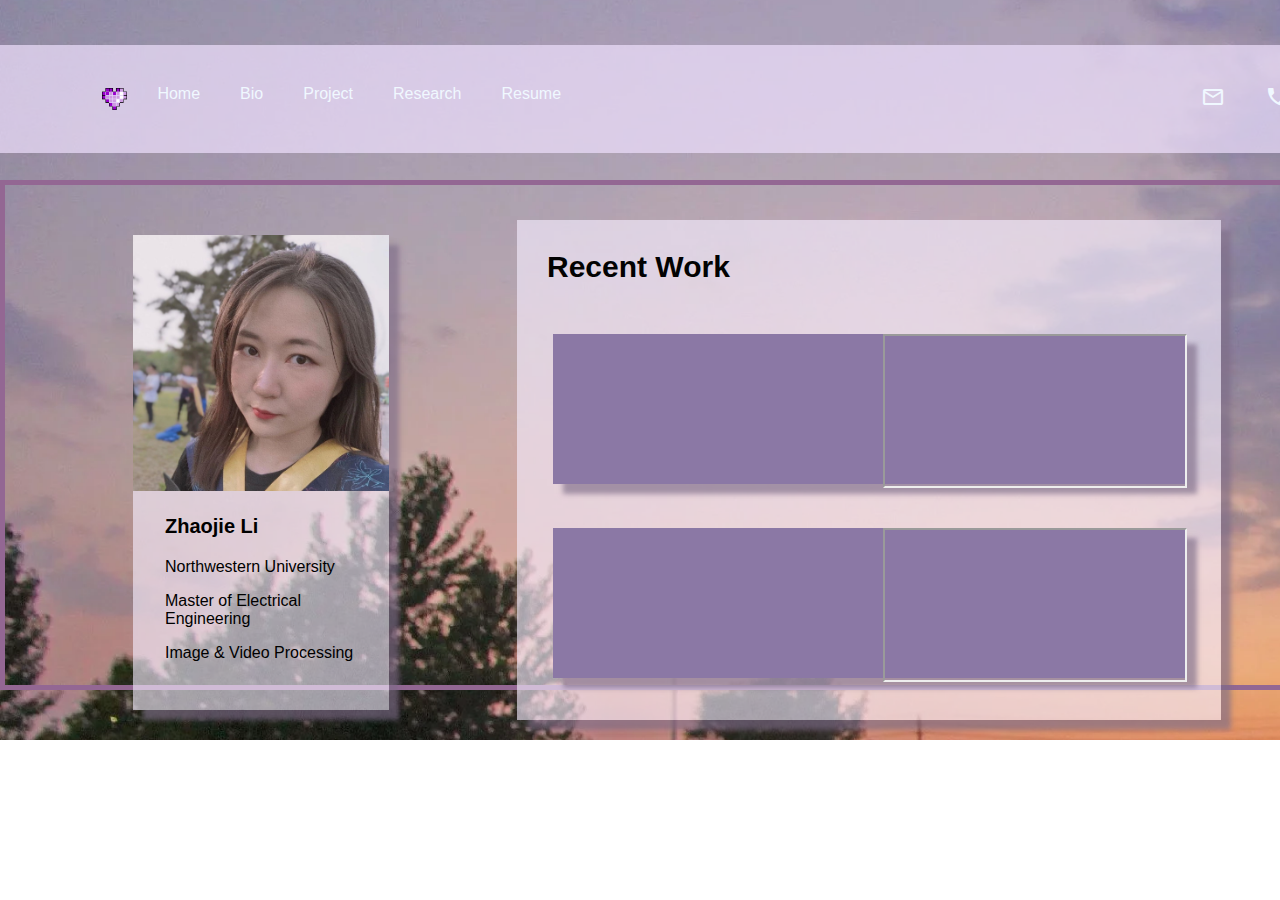
==== index.html @ 1bb9117f "update" ====
<!-- https://strawberrrries-syl.github.io/  link of the webpage -->
<!-- This is the landing page -->
<!DOCTYPE html>
<html>
    <head>
        <title>Say hi to Sylvia!</title>
        <link rel="icon" type="image/x-icon" href="/imgs/logo.png">
        <link rel="stylesheet" type="text/css" href="landding.css"/>
        <link href="https://fonts.googleapis.com/icon?family=Material+Icons"
      rel="stylesheet">
    </head>

    <body>
        <header>
            <img class="logo" src="imgs/logo.png" alt="logo pictre">
                <nav class="navbar">
                    <ul class="navbar-nav">
                        <li class="nav-item">
                            <a href="#" class="nav-link">
                                Home
                            </a>
                        </li>
                        <li class="nav-item">
                            <a href="#" class="nav-link">
                                Bio
                            </a>
                        </li>
                        <li class="nav-item">
                            <a href="#" class="nav-link">
                                Project
                            </a>
                        </li>
                        <li class="nav-item">
                            <a href="#" class="nav-link">
                                Research
                            </a>
                        </li>
                        <li class="nav-item">
                            <a href="#" class="nav-link">
                                Resume
                            </a>
                        </li>

                        <li class="nav-item" id="email">
                            <a href="#" class="nav-link">
                                <span class="material-icons">
                                    mail_outline
                                </span>
                            </a>
                        </li>
                        <li class="nav-item" id="phone">
                            <a href="#" class="nav-link">
                                <span class="material-icons">
                                    call
                                </span>
                            </a>
                        </li>

                        

                        
                            
                    </ul>
                </nav>
        </header>

        <div id="background" class="body-part">
            <!-- <img src="imgs/psc.png" alt="Picture of Zhaojie. Also as background."> -->
            <div class="profile">
                <img id="Avatar" src="imgs/icon.jpg" alt="Avatar">
                <p id="myname">Zhaojie Li</p>
                
                <p>Northwestern University</p>

                <p>Master of Electrical Engineering</p>

                <p>Image & Video Processing </p>

            </div>

            <div class="projects">
                <p id="recent-work"> Recent Work</p>
                <div class="project-detail" >
                    <iframe id="scene" src="https://youtube.com/embed/lkOVh8aoswA?autoplay=1&mute=1&playlist=lkOVh8aoswA&loop=1"></iframe>   
                </div>
                <div class="project-detail" >
                    <iframe id="feedthem" src="https://youtube.com/embed/MDSD5eZbXlM?autoplay=1&mute=1&playlist=MDSD5eZbXlM&loop=1"></iframe>   
                </div>
                
            </div>

            
            
        </div>
        
        <!-- <footer id="footer-area">
        </footer> -->
    </body>
</html>
---- landding.css ----
body {
    border:0ch;
    margin:0px;
    width :100%;
    height : 740px;
    background-image: url("imgs/sky.png");
    background-size:cover;
    background-position: 0%;
    background-repeat: no-repeat;
}

header{
    display: flex;
    /* justify-content: space-between; */
    align-items: center;
    padding:30px 8%;
    position: absolute;
    top: 5%;
    width : 100%;
    /* height: 10%; */
    /* border: 5px solid black; */
    background-color: rgba(239, 225, 254, 0.696);
    align-self: center;
}

.logo {
    width:25px;
    cursor: pointer;
}
/* nav part */
.navbar {
    margin:0%;
    border:0;
    padding:0;
    width:30%;
}

.navbar-nav {
    list-style: none;
    padding:10px;
    margin:0;
    display: flex;
    font-size:30px;
    font-family: sans-serif;
}

.navbar-nav li {
   display: inline-block;
   padding:0px 20px;
}

.navbar-nav li a{
    transition: all 0.3s ease 0s;
}
.navbar-nav li a:hover{
    color:antiquewhite;
}

li, a, button {
    font-family: sans-serif;
    font-weight: 500;
    font-size: 16px;
    color:aliceblue;
    text-decoration: none;
}

#email {
    margin-left: 600px;
}


#background {
    top:20%;
    width : 100%;
    height: 500px;
    margin: 0%;
    border: 5px solid rgb(147, 103, 147);
    padding:0cm;
    /* background-color: #817a95; */
    display: block;
    position: absolute;
    
}

#backgroud.img{
    width:40%;
}


#footer-area {
    background-color: black;
    height: 100px;
    width:100%;
    bottom: 0;
    position: absolute;
}

/* profile part */
.profile {
    top:10%;
    margin:0%;
    padding:0;
    left:10%;
    width:20%;
    height:95%;
    display: inline-block;
    position: absolute;
    background-color:  rgba(245, 238, 255, 0.622);;
    box-shadow: 10px 10px 5px rgba(124, 108, 136, 0.642);
    
}

.profile p {
    font-family: sans-serif;
    margin-left:2rem;
    
}

#myname {
    font-weight: bolder;
    font-size: 20px;
}

#Avatar {
    border-radius: 0%;
    width:100%;
    margin: auto;
}

.projects {
    /* background-color: rgb(74, 184, 147); */
    margin:0%;
    right: 5%;
    top:7%;
    bottom: 5%;
    padding:0;
    width:55%;
    height:100%;
    display: inline-block;
    position: absolute;
    background-color:  rgba(245, 238, 255, 0.622);
    box-shadow: 10px 10px 5px rgba(124, 108, 136, 0.642);
    align-items: center;
    font-family: sans-serif;
}

#recent-work {
    margin-left: 30px;
    font-size: 30px;
    font-weight:700;
    color: rgb(2, 2, 2);
}
.project-detail {
    /* border: 5px solid rgb(43, 136, 130); */
    /* position: absolute; */
    display: inline-block;
    width: 90%;
    height:30%;
    margin: 20px;
    margin-left: 36px;
    background-color:  rgb(139, 120, 165);
    box-shadow: 10px 10px 5px rgba(124, 108, 136, 0.642);
    
}

#scene {
    float:right;
}

#feedthem {
    float:right;
}
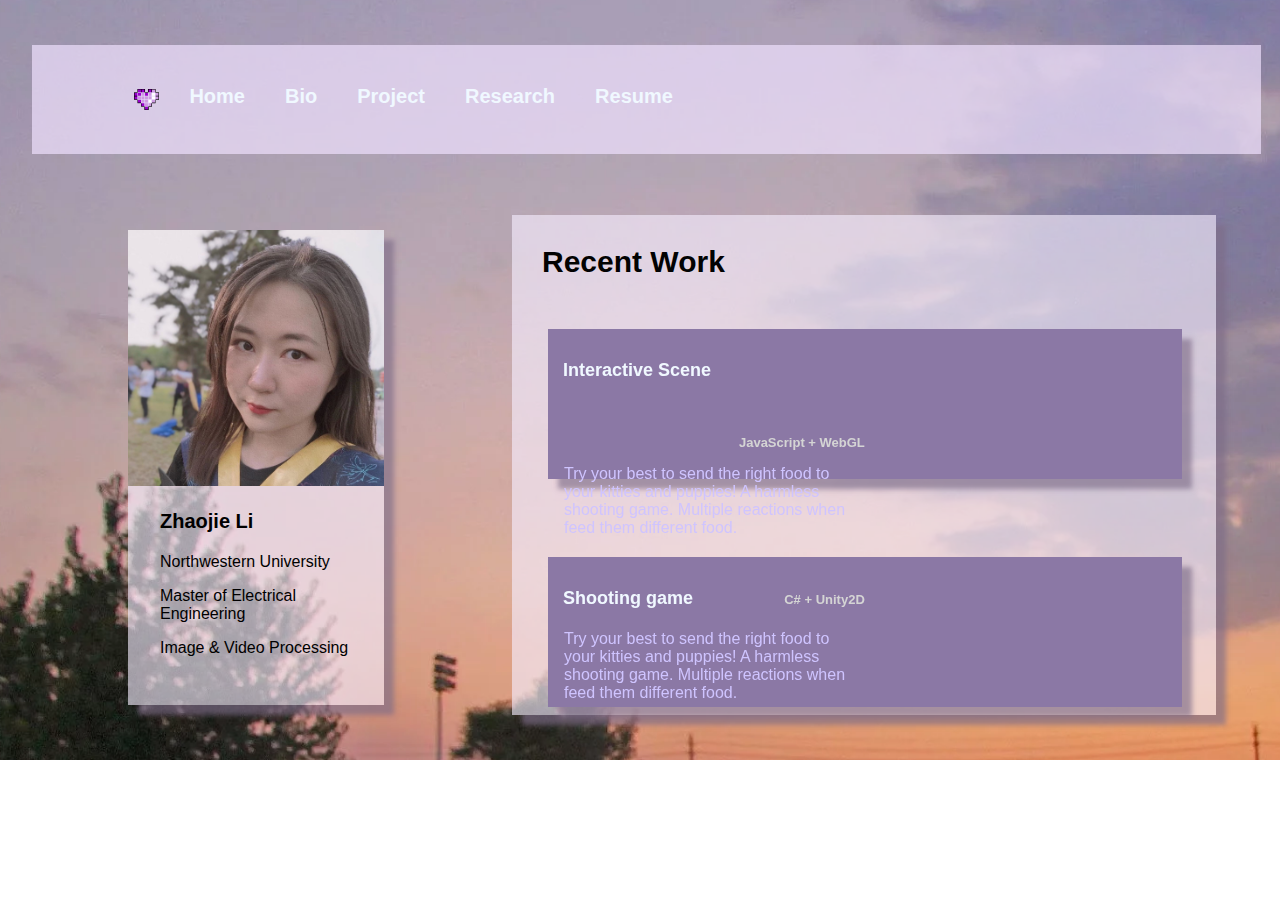
==== commit fb7da61b: "added 351" ====
--- a/index.html
+++ b/index.html
@@ -3,7 +3,7 @@
 <!DOCTYPE html>
 <html>
     <head>
-        <title>Say hi to Sylvia!</title>
+        <title>Say hi to Zhaojie!</title>
         <link rel="icon" type="image/x-icon" href="/imgs/logo.png">
         <link rel="stylesheet" type="text/css" href="landding.css"/>
         <link href="https://fonts.googleapis.com/icon?family=Material+Icons"
@@ -36,7 +36,7 @@
                             </a>
                         </li>
                         <li class="nav-item">
-                            <a href="#" class="nav-link">
+                            <a href="https://drive.google.com/file/d/1NRv2Hj88MzNMOawra2oHtrJlwDwPxV1k/view?usp=sharing" class="nav-link">
                                 Resume
                             </a>
                         </li>
@@ -65,7 +65,6 @@
         </header>
 
         <div id="background" class="body-part">
-            <!-- <img src="imgs/psc.png" alt="Picture of Zhaojie. Also as background."> -->
             <div class="profile">
                 <img id="Avatar" src="imgs/icon.jpg" alt="Avatar">
                 <p id="myname">Zhaojie Li</p>
@@ -81,9 +80,30 @@
             <div class="projects">
                 <p id="recent-work"> Recent Work</p>
                 <div class="project-detail" >
+                    <div class="project-text"> 
+                        <p class="project-name">
+                            <a href="#">
+                                Interactive Scene
+                            </a>
+                            </p>
+                        
+                        <p class="project-techskill">JavaScript + WebGL</p>
+                        <p class="project-info">Try your best to send the right food to your kitties and puppies! A harmless shooting game. Multiple reactions when feed them different food.</p>
+                    </div>
                     <iframe id="scene" src="https://youtube.com/embed/lkOVh8aoswA?autoplay=1&mute=1&playlist=lkOVh8aoswA&loop=1"></iframe>   
                 </div>
                 <div class="project-detail" >
+                    <div class="project-text"> 
+                        <p class="project-name">
+                            <a href="#">
+                                Shooting game
+                            </a>
+                        </p>
+                        
+                        <p class="project-techskill">C# + Unity2D</p>
+                        
+                        <p class="project-info">Try your best to send the right food to your kitties and puppies! A harmless shooting game. Multiple reactions when feed them different food.</p>
+                    </div>
                     <iframe id="feedthem" src="https://youtube.com/embed/MDSD5eZbXlM?autoplay=1&mute=1&playlist=MDSD5eZbXlM&loop=1"></iframe>   
                 </div>
                 
--- a/landding.css
+++ b/landding.css
@@ -2,7 +2,7 @@
     border:0ch;
     margin:0px;
     width :100%;
-    height : 740px;
+    height : 760px;
     background-image: url("imgs/sky.png");
     background-size:cover;
     background-position: 0%;
@@ -11,16 +11,15 @@
 
 header{
     display: flex;
-    /* justify-content: space-between; */
     align-items: center;
     padding:30px 8%;
     position: absolute;
     top: 5%;
-    width : 100%;
-    /* height: 10%; */
-    /* border: 5px solid black; */
+    width : 80%;
+    margin-left:2rem;
     background-color: rgba(239, 225, 254, 0.696);
     align-self: center;
+
 }
 
 .logo {
@@ -58,8 +57,8 @@
 
 li, a, button {
     font-family: sans-serif;
-    font-weight: 500;
-    font-size: 16px;
+    font-weight: 600;
+    font-size: 20px;
     color:aliceblue;
     text-decoration: none;
 }
@@ -74,7 +73,7 @@
     width : 100%;
     height: 500px;
     margin: 0%;
-    border: 5px solid rgb(147, 103, 147);
+    /* border: 5px solid rgb(147, 103, 147); */
     padding:0cm;
     /* background-color: #817a95; */
     display: block;
@@ -160,14 +159,74 @@
     margin-left: 36px;
     background-color:  rgb(139, 120, 165);
     box-shadow: 10px 10px 5px rgba(124, 108, 136, 0.642);
-    
-}
+}
+
+/* .project-detail p {
+    border: 0;
+    margin: 0;
+    padding:0;
+    display: inline-block;
+} */
 
 #scene {
     float:right;
+    display: inline;
+    border: 0;
+    
 }
 
 #feedthem {
     float:right;
-}
-
+    display: inline;
+    border: 0;
+
+    /* display: inline-block; */
+    /* margin-right:0; */
+}
+
+.project-text {
+    /* border:3px solit black; */
+    margin:0;
+    width:50%;
+    height:100%;
+    display: inline-block;
+}
+
+.project-name {
+    font-weight: bolder;
+    font-size: larger;
+    margin-left: 15px;
+    margin-top: 30px;
+    color: aliceblue;
+    float: left;
+    display: block;
+}
+
+.project-name a {
+    font-weight: bolder;
+    font-size: large;
+}
+
+.project-name a:hover {
+    background-color: rgb(134, 74, 190);
+    padding-left: 8px;
+    padding-right: 8px;
+}
+
+
+.project-techskill {
+    font-weight: bolder;
+    font-size: small;
+    color: rgb(212, 212, 212);
+    margin-left: 30px;
+    margin-top: 35px;
+    float: right;
+}
+
+.project-info {
+    margin-top: 2px;
+    margin-left: 1rem;
+    display: inline-block;
+    color: rgb(207, 196, 255);
+}
+
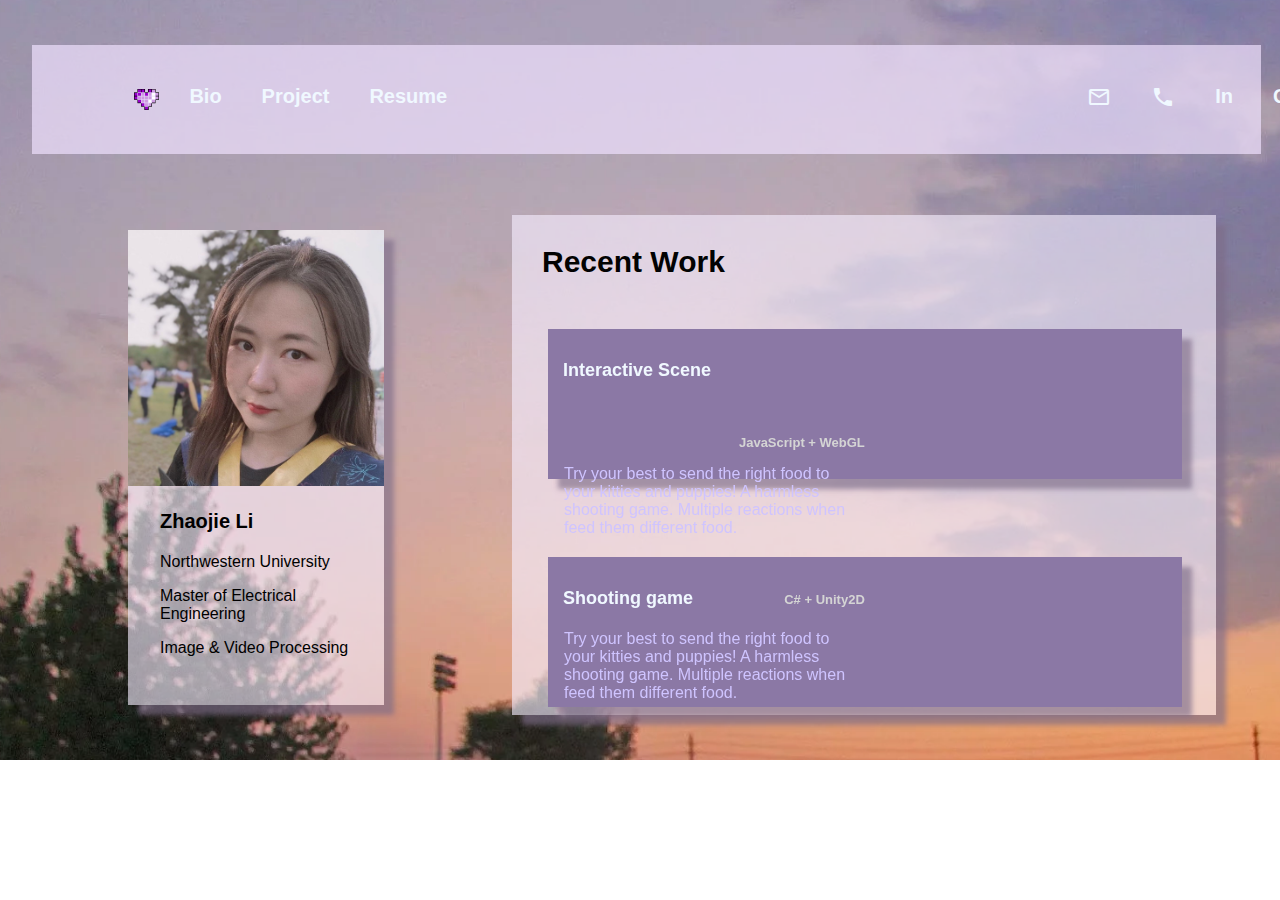
==== commit b17b93ef: "added contact links" ====
--- a/index.html
+++ b/index.html
@@ -12,14 +12,14 @@
 
     <body>
         <header>
-            <img class="logo" src="imgs/logo.png" alt="logo pictre">
+            <img class="logo" src="imgs/logo.png" alt="logo pictre" href="https://strawberrrries-syl.github.io/">
                 <nav class="navbar">
                     <ul class="navbar-nav">
-                        <li class="nav-item">
+                        <!-- <li class="nav-item">
                             <a href="#" class="nav-link">
                                 Home
                             </a>
-                        </li>
+                        </li> -->
                         <li class="nav-item">
                             <a href="#" class="nav-link">
                                 Bio
@@ -30,11 +30,11 @@
                                 Project
                             </a>
                         </li>
-                        <li class="nav-item">
+                        <!-- <li class="nav-item">
                             <a href="#" class="nav-link">
                                 Research
                             </a>
-                        </li>
+                        </li> -->
                         <li class="nav-item">
                             <a href="https://drive.google.com/file/d/1NRv2Hj88MzNMOawra2oHtrJlwDwPxV1k/view?usp=sharing" class="nav-link">
                                 Resume
@@ -42,24 +42,30 @@
                         </li>
 
                         <li class="nav-item" id="email">
-                            <a href="#" class="nav-link">
+                            <a href="mailto: zjlisylvia@gmail.com" class="nav-link" aria-labelledby="Send Email to Zhaojie">
                                 <span class="material-icons">
                                     mail_outline
                                 </span>
                             </a>
                         </li>
                         <li class="nav-item" id="phone">
-                            <a href="#" class="nav-link">
+                            <a class="nav-link" href="tel:7732731807" aria-labelledby="Call Zhaojie on 7732731807">
                                 <span class="material-icons">
-                                    call
+                                    call 
                                 </span>
                             </a>
                         </li>
+                        <li class="nav-item" id="linkedin">
+                            <a class="nav-link" href="https://www.linkedin.com/in/zhaojie-li-407892222/" aria-labelledby="Call Zhaojie on 7732731807">
+                                In
+                            </a>
+                        </li>
 
-                        
-
-                        
-                            
+                        <li class="nav-item" id="phone">
+                            <a class="nav-link" href="https://github.com/strawberrrries-Syl" aria-labelledby="Call Zhaojie on 7732731807">
+                                GitHub
+                            </a>
+                        </li>
                     </ul>
                 </nav>
         </header>
@@ -82,7 +88,7 @@
                 <div class="project-detail" >
                     <div class="project-text"> 
                         <p class="project-name">
-                            <a href="#">
+                            <a href="https://strawberrrries-syl.github.io/interactive_scene/">
                                 Interactive Scene
                             </a>
                             </p>
@@ -95,7 +101,7 @@
                 <div class="project-detail" >
                     <div class="project-text"> 
                         <p class="project-name">
-                            <a href="#">
+                            <a href="https://github.com/strawberrrries-Syl/2DGameEx6">
                                 Shooting game
                             </a>
                         </p>
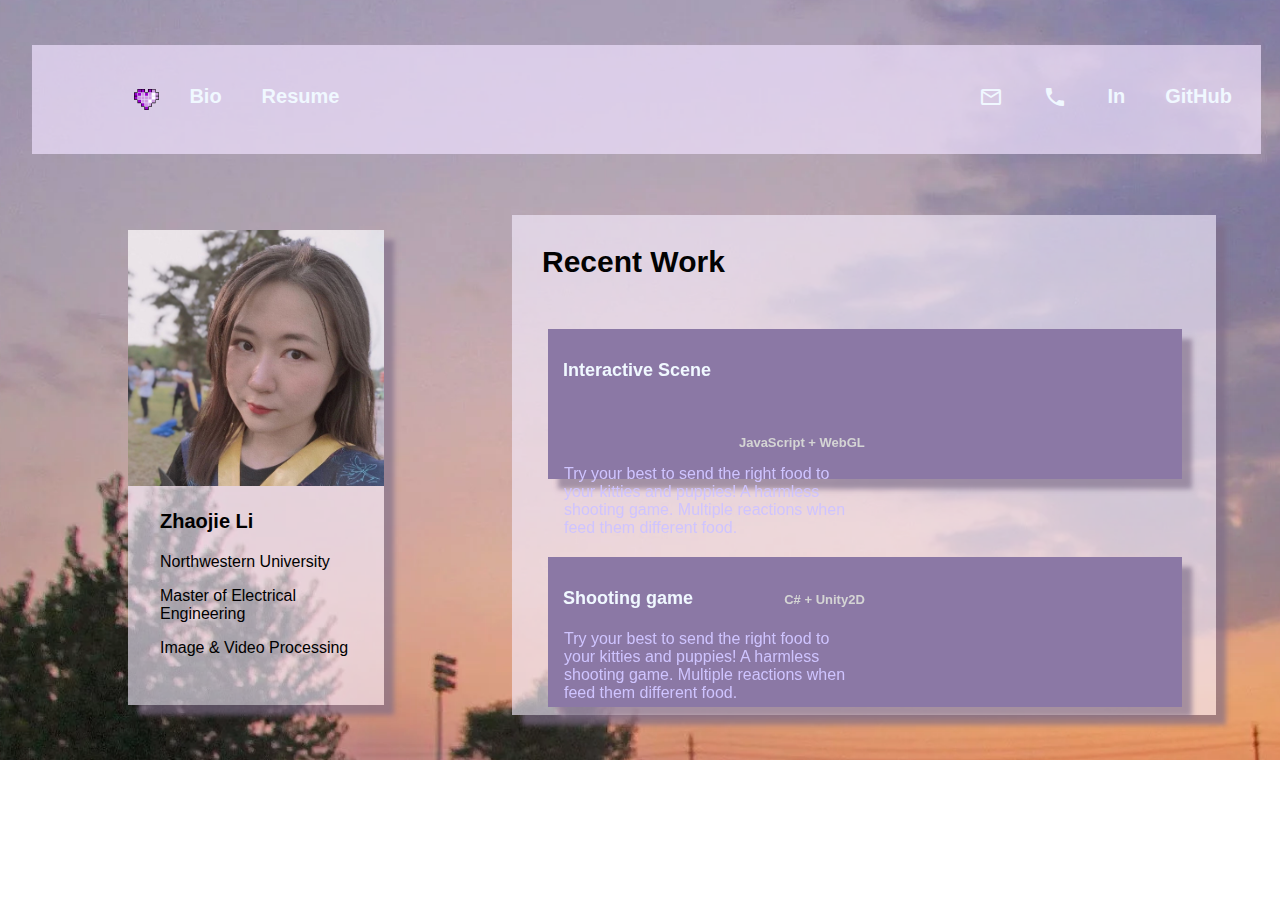
==== commit 42dfe8ab: "bio" ====
--- a/index.html
+++ b/index.html
@@ -21,15 +21,15 @@
                             </a>
                         </li> -->
                         <li class="nav-item">
-                            <a href="#" class="nav-link">
+                            <a href="https://strawberrrries-syl.github.io/bio.html" class="nav-link">
                                 Bio
                             </a>
                         </li>
-                        <li class="nav-item">
+                        <!-- <li class="nav-item">
                             <a href="#" class="nav-link">
                                 Project
                             </a>
-                        </li>
+                        </li> -->
                         <!-- <li class="nav-item">
                             <a href="#" class="nav-link">
                                 Research
--- a/landding.css
+++ b/landding.css
@@ -223,6 +223,7 @@
     float: right;
 }
 
+
 .project-info {
     margin-top: 2px;
     margin-left: 1rem;
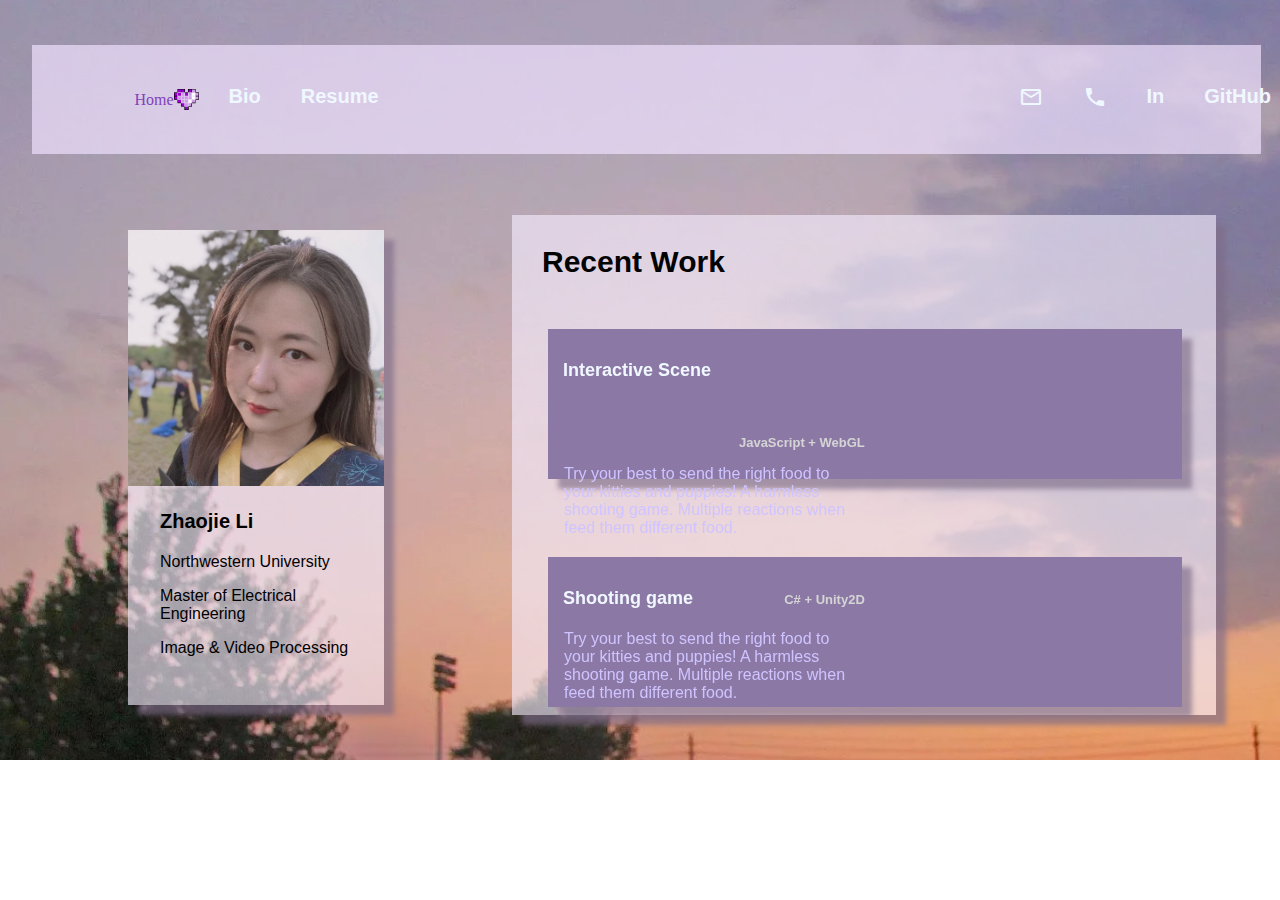
==== commit 6e194c8e: "." ====
--- a/index.html
+++ b/index.html
@@ -12,14 +12,10 @@
 
     <body>
         <header>
-            <img class="logo" src="imgs/logo.png" alt="logo pictre" href="https://strawberrrries-syl.github.io/">
+            Home 
+            <img class="logo" src="imgs/logo.png" alt="logo pictre" href="https://strawberrrries-syl.github.io/" aria-labelledby="logo of the web">
                 <nav class="navbar">
                     <ul class="navbar-nav">
-                        <!-- <li class="nav-item">
-                            <a href="#" class="nav-link">
-                                Home
-                            </a>
-                        </li> -->
                         <li class="nav-item">
                             <a href="https://strawberrrries-syl.github.io/bio.html" class="nav-link">
                                 Bio
@@ -56,13 +52,13 @@
                             </a>
                         </li>
                         <li class="nav-item" id="linkedin">
-                            <a class="nav-link" href="https://www.linkedin.com/in/zhaojie-li-407892222/" aria-labelledby="Call Zhaojie on 7732731807">
+                            <a class="nav-link" href="https://www.linkedin.com/in/zhaojie-li-407892222/" aria-labelledby="Zhaojie's LinkedIn">
                                 In
                             </a>
                         </li>
 
-                        <li class="nav-item" id="phone">
-                            <a class="nav-link" href="https://github.com/strawberrrries-Syl" aria-labelledby="Call Zhaojie on 7732731807">
+                        <li class="nav-item" id="git">
+                            <a class="nav-link" href="https://github.com/strawberrrries-Syl" aria-labelledby="Zhaojie's GitHub">
                                 GitHub
                             </a>
                         </li>
@@ -71,8 +67,8 @@
         </header>
 
         <div id="background" class="body-part">
-            <div class="profile">
-                <img id="Avatar" src="imgs/icon.jpg" alt="Avatar">
+            <div class="profile" aria-labelledby="Zhaojie Li, Northwestern University, Master of Electrical Engineering">
+                <img id="Avatar" src="imgs/icon.jpg" alt="Avatar of Zhaojie" aria-labelledby="Avatar of Zhaojie">
                 <p id="myname">Zhaojie Li</p>
                 
                 <p>Northwestern University</p>
@@ -83,12 +79,12 @@
 
             </div>
 
-            <div class="projects">
+            <div class="projects" aria-labelledby="Projects part">
                 <p id="recent-work"> Recent Work</p>
                 <div class="project-detail" >
                     <div class="project-text"> 
-                        <p class="project-name">
-                            <a href="https://strawberrrries-syl.github.io/interactive_scene/">
+                        <p class="project-name" aria-labelledby="See more details about Interactive Scene">
+                            <a href="https://strawberrrries-syl.github.io/interactive_scene/" aria-labelledby="Youtube video about Interactive Scene">
                                 Interactive Scene
                             </a>
                             </p>
@@ -100,8 +96,8 @@
                 </div>
                 <div class="project-detail" >
                     <div class="project-text"> 
-                        <p class="project-name">
-                            <a href="https://github.com/strawberrrries-Syl/2DGameEx6">
+                        <p class="project-name" aria-labelledby="See more details about game FeedThem">
+                            <a href="https://github.com/strawberrrries-Syl/2DGameEx6" aria-labelledby="Youtube video about shooting game">
                                 Shooting game
                             </a>
                         </p>
@@ -114,8 +110,6 @@
                 </div>
                 
             </div>
-
-            
             
         </div>
         
--- a/landding.css
+++ b/landding.css
@@ -19,6 +19,7 @@
     margin-left:2rem;
     background-color: rgba(239, 225, 254, 0.696);
     align-self: center;
+    color: rgb(130, 66, 187);
 
 }
 
